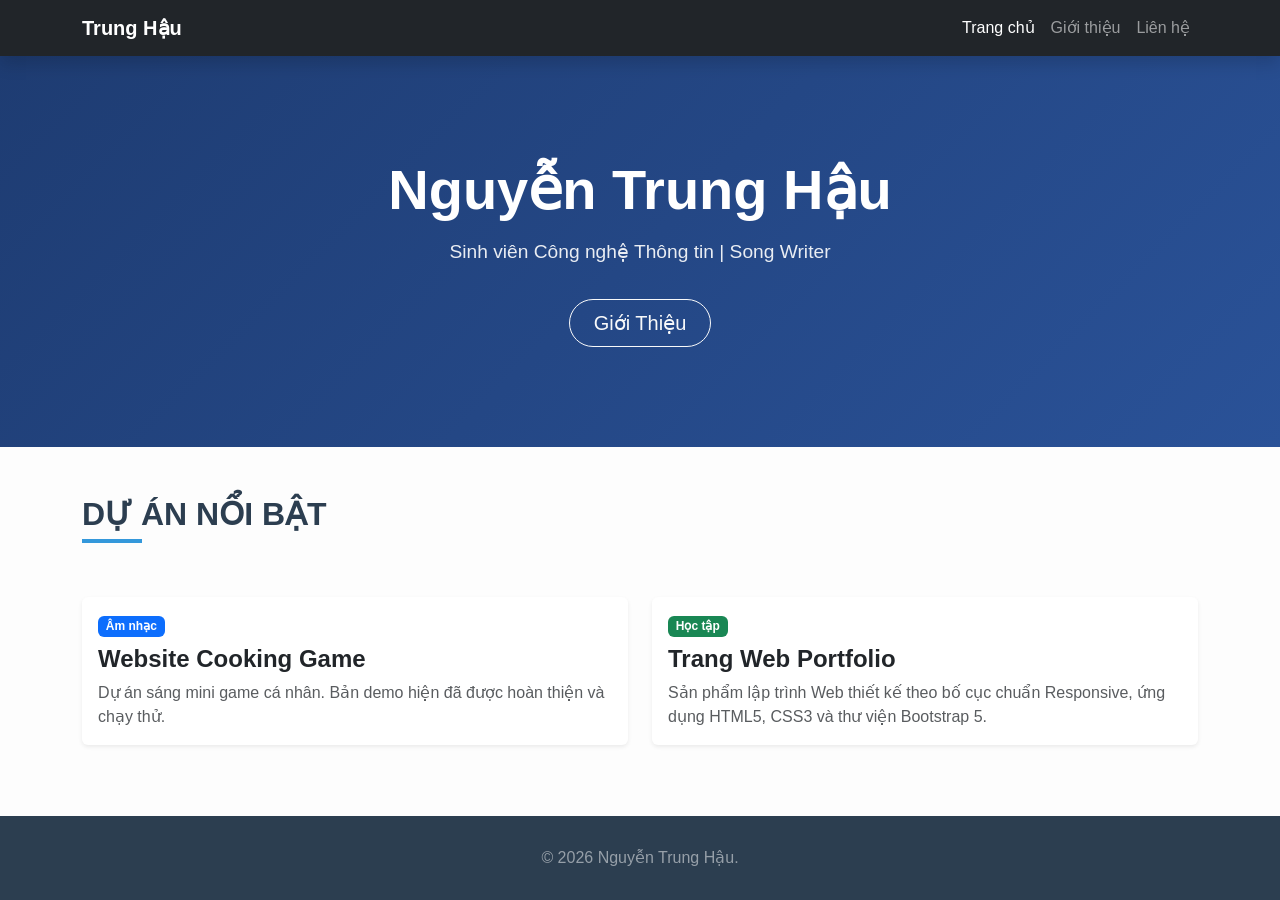
==== index.html @ fef38250 "Add files via upload" ====
<!DOCTYPE html>
<html lang="vi">
<head>
    <meta charset="UTF-8">
    <meta name="viewport" content="width=device-width, initial-scale=1.0">
    <title>Trang chủ | Nguyễn Trung Hậu</title>
    <link href="https://cdn.jsdelivr.net/npm/bootstrap@5.3.0/dist/css/bootstrap.min.css" rel="stylesheet">
    <link rel="stylesheet" href="css/style.css">
</head>
<body>
    <nav class="navbar navbar-expand-lg navbar-dark bg-dark sticky-top shadow">
        <div class="container">
            <a class="navbar-brand fw-bold" href="index.html">Trung Hậu</a>
            <button class="navbar-toggler" type="button" data-bs-toggle="collapse" data-bs-target="#navbarNav">
                <span class="navbar-toggler-icon"></span>
            </button>
            <div class="collapse navbar-collapse justify-content-end" id="navbarNav">
                <ul class="navbar-nav">
                    <li class="nav-item"><a class="nav-link active" href="index.html">Trang chủ</a></li>
                    <li class="nav-item"><a class="nav-link" href="about.html">Giới thiệu</a></li>
                    <li class="nav-item"><a class="nav-link" href="contact.html">Liên hệ</a></li>
                </ul>
            </div>
        </div>
    </nav>

    <div class="content-wrapper">
        <section class="hero-section">
            <div class="container">
                <h1>Nguyễn Trung Hậu</h1>
                <p>Sinh viên Công nghệ Thông tin | Song Writer</p>
                <a href="about.html" class="btn btn-outline-light btn-lg mt-3 rounded-pill px-4">Giới Thiệu</a>
            </div>
        </section>

        <section class="py-5">
            <div class="container">
                <h2 class="section-title">Dự Án Nổi Bật</h2>
                <div class="row g-4 mt-2">
                    <div class="col-md-6">
                        <div class="card border-0 shadow-sm h-100">
                            <div class="card-body">
                                <span class="badge bg-primary mb-2">Âm nhạc</span>
                                <h4 class="card-title fw-bold">Website Cooking Game</h4>
                                <p class="card-text text-muted">Dự án sáng mini game cá nhân. Bản demo hiện đã được hoàn thiện và chạy thử.</p>
                            </div>
                        </div>
                    </div>
                    <div class="col-md-6">
                        <div class="card border-0 shadow-sm h-100">
                            <div class="card-body">
                                <span class="badge bg-success mb-2">Học tập</span>
                                <h4 class="card-title fw-bold">Trang Web Portfolio</h4>
                                <p class="card-text text-muted">Sản phẩm lập trình Web thiết kế theo bố cục chuẩn Responsive, ứng dụng HTML5, CSS3 và thư viện Bootstrap 5.</p>
                            </div>
                        </div>
                    </div>
                </div>
            </div>
        </section>
    </div>

    <footer>
        <p class="mb-0 text-white-50">&copy; 2026 Nguyễn Trung Hậu.</p>
    </footer>

    <script src="https://cdn.jsdelivr.net/npm/bootstrap@5.3.0/dist/js/bootstrap.bundle.min.js"></script>
    <script src="js/script.js"></script>
</body>
</html>
---- css/style.css ----
/* Reset cơ bản và font chữ */
body { font-family: 'Segoe UI', Tahoma, Geneva, Verdana, sans-serif; display: flex; flex-direction: column; min-height: 100vh; background: #fdfdfd;}

/* Ép phần nội dung đẩy Footer xuống đáy trang */
.content-wrapper { flex: 1; }

/* Phần Banner trên cùng */
.hero-section {
    background: linear-gradient(135deg, #1e3c72 0%, #2a5298 100%);
    color: white;
    padding: 100px 0;
    text-align: center;
}
.hero-section h1 { font-size: 3.5rem; font-weight: 700; margin-bottom: 15px; }
.hero-section p { font-size: 1.2rem; font-weight: 300; opacity: 0.9; }

/* Chỉnh ảnh đại diện */
.profile-img {
    width: 100%;
    max-width: 300px;
    border-radius: 15px;
    box-shadow: 0 10px 30px rgba(0,0,0,0.1);
}

/* Các khối tiêu đề */
.section-title {
    position: relative;
    margin-bottom: 40px;
    font-weight: 700;
    color: #2c3e50;
    text-transform: uppercase;
}
.section-title::after {
    content: '';
    width: 60px;
    height: 4px;
    background-color: #3498db;
    position: absolute;
    bottom: -10px;
    left: 0;
}

/* Thẻ sở thích */
.hobby-card {
    background: #f8f9fa;
    padding: 20px;
    border-radius: 10px;
    text-align: center;
    transition: all 0.3s ease;
    height: 100%;
    border-bottom: 3px solid transparent;
}
.hobby-card:hover {
    transform: translateY(-5px);
    background: #ffffff;
    box-shadow: 0 10px 20px rgba(0,0,0,0.05);
    border-bottom: 3px solid #3498db;
}
.hobby-card i { font-size: 2.5rem; color: #3498db; margin-bottom: 15px; }

/* Footer */
footer { background: #2c3e50; color: white; padding: 30px 0; text-align: center; }
.social-links a {
    color: white;
    font-size: 1.5rem;
    margin: 0 10px;
    transition: color 0.3s;
}
.social-links a:hover { color: #3498db; }
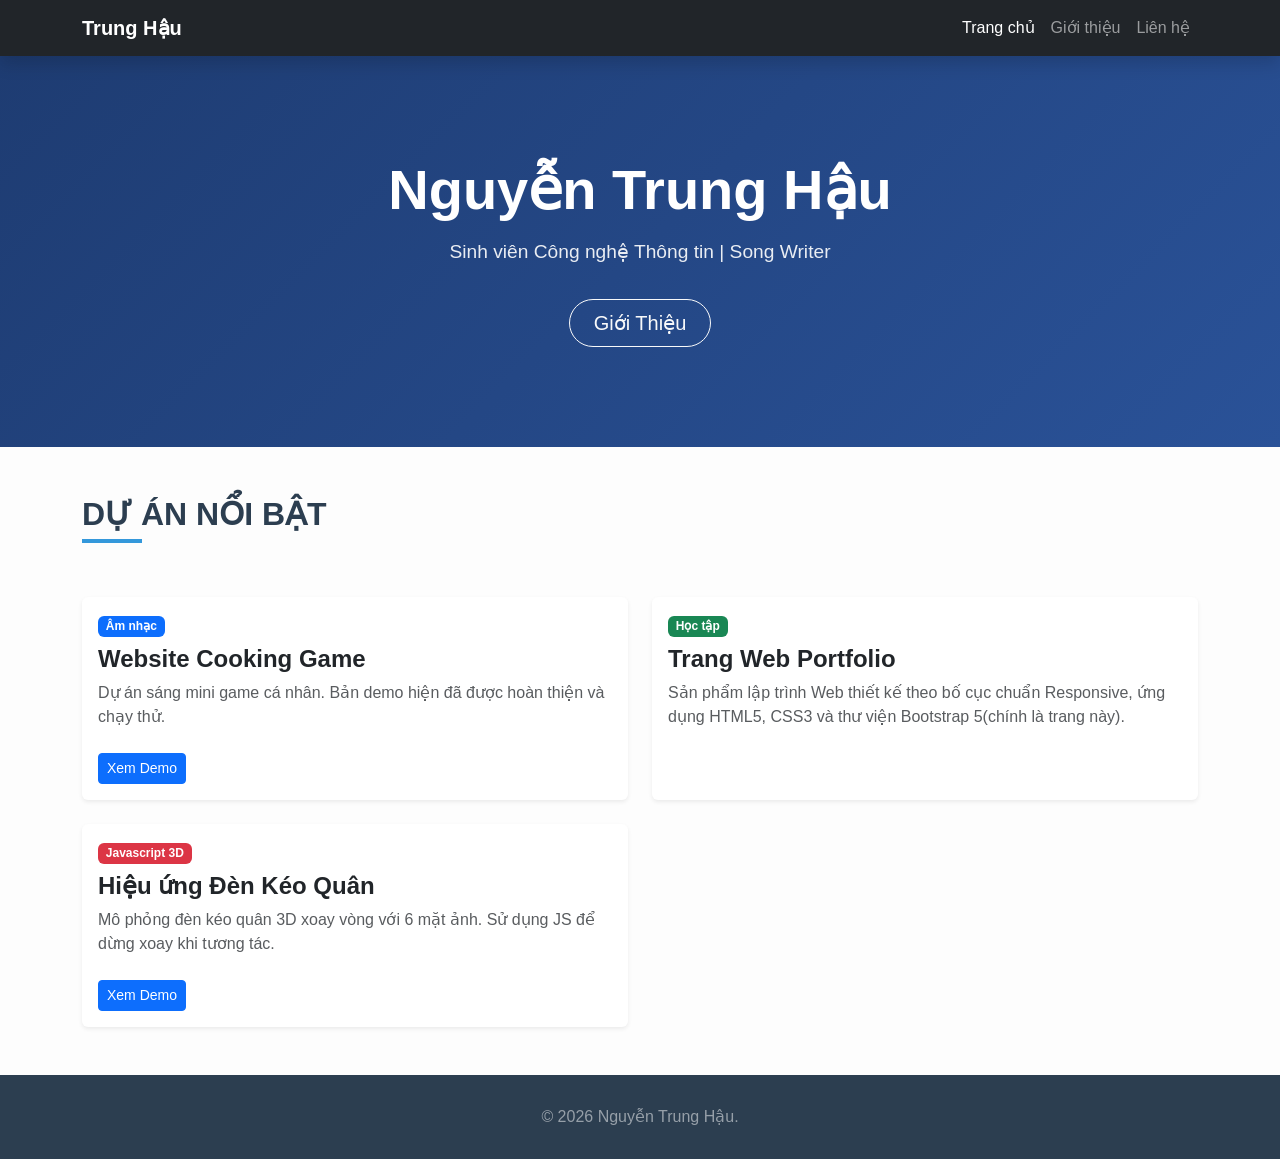
==== commit bd723959: "Add files via upload" ====
--- a/index.html
+++ b/index.html
@@ -37,24 +37,39 @@
             <div class="container">
                 <h2 class="section-title">Dự Án Nổi Bật</h2>
                 <div class="row g-4 mt-2">
+                    
                     <div class="col-md-6">
                         <div class="card border-0 shadow-sm h-100">
                             <div class="card-body">
                                 <span class="badge bg-primary mb-2">Âm nhạc</span>
                                 <h4 class="card-title fw-bold">Website Cooking Game</h4>
                                 <p class="card-text text-muted">Dự án sáng mini game cá nhân. Bản demo hiện đã được hoàn thiện và chạy thử.</p>
+                                <a href="https://trunghauu1201.github.io/cookinggame/" class="btn btn-primary btn-sm mt-2">Xem Demo</a>
                             </div>
                         </div>
                     </div>
+
                     <div class="col-md-6">
                         <div class="card border-0 shadow-sm h-100">
                             <div class="card-body">
                                 <span class="badge bg-success mb-2">Học tập</span>
                                 <h4 class="card-title fw-bold">Trang Web Portfolio</h4>
-                                <p class="card-text text-muted">Sản phẩm lập trình Web thiết kế theo bố cục chuẩn Responsive, ứng dụng HTML5, CSS3 và thư viện Bootstrap 5.</p>
+                                <p class="card-text text-muted">Sản phẩm lập trình Web thiết kế theo bố cục chuẩn Responsive, ứng dụng HTML5, CSS3 và thư viện Bootstrap 5(chính là trang này).</p>
                             </div>
                         </div>
                     </div>
+                    
+                    <div class="col-md-6">
+                        <div class="card border-0 shadow-sm h-100">
+                            <div class="card-body">
+                                <span class="badge bg-danger mb-2">Javascript 3D</span>
+                                <h4 class="card-title fw-bold">Hiệu ứng Đèn Kéo Quân</h4>
+                                <p class="card-text text-muted">Mô phỏng đèn kéo quân 3D xoay vòng với 6 mặt ảnh. Sử dụng JS để dừng xoay khi tương tác.</p>
+                                <a href="denkeoquan.html" class="btn btn-primary btn-sm mt-2">Xem Demo</a>
+                            </div>
+                        </div>
+                    </div>
+
                 </div>
             </div>
         </section>
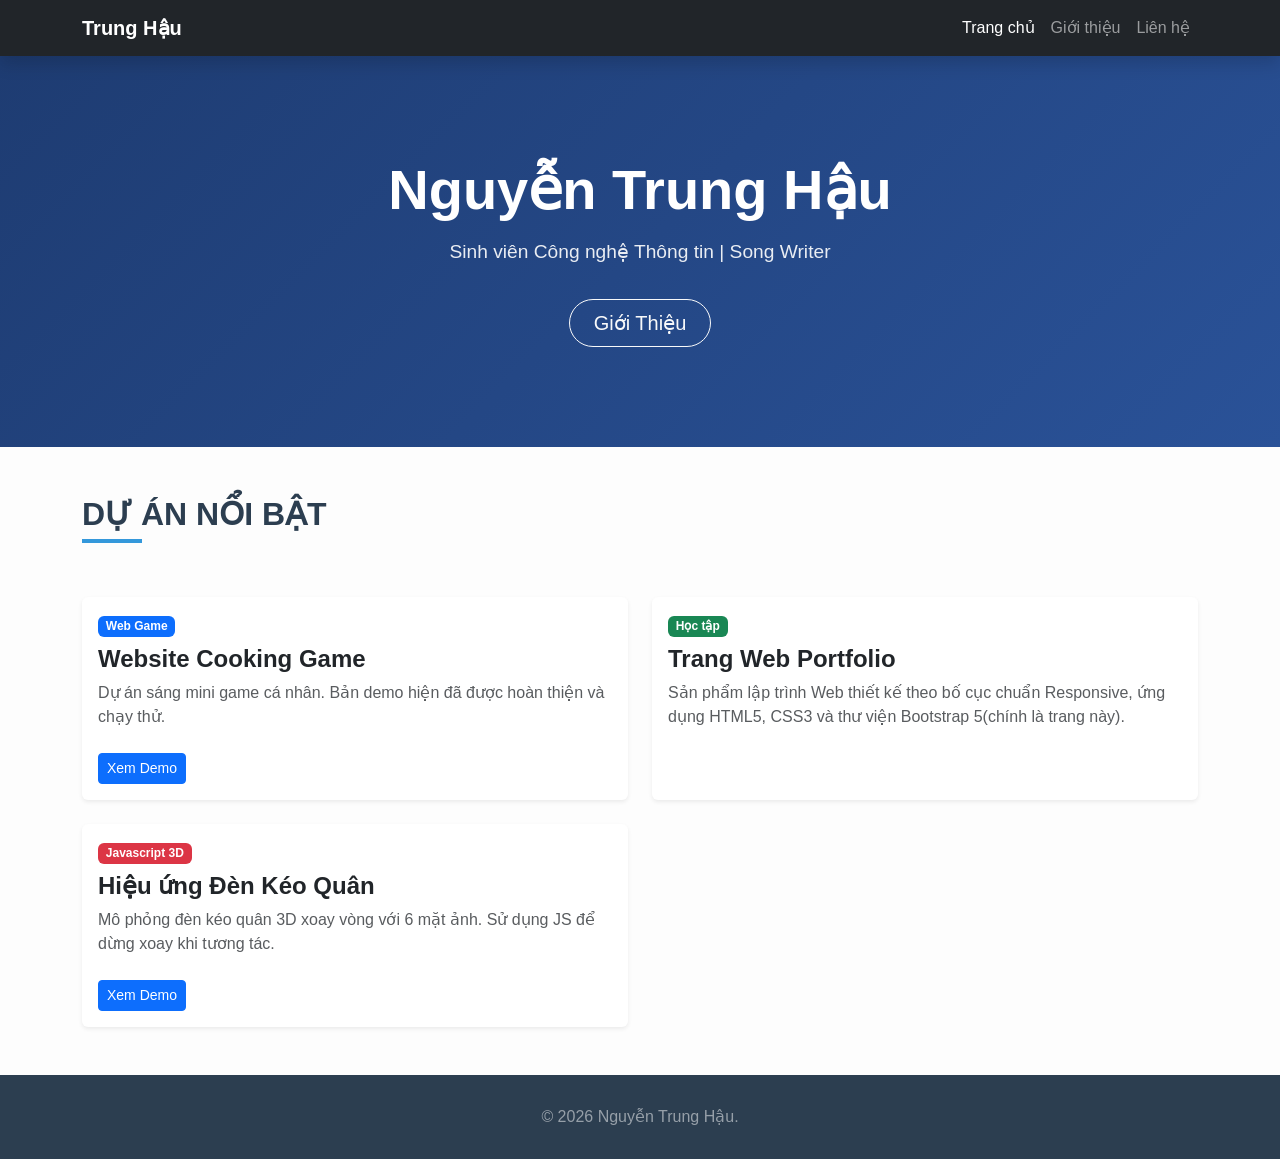
==== commit 220347a0: "Add files via upload" ====
--- a/index.html
+++ b/index.html
@@ -41,7 +41,7 @@
                     <div class="col-md-6">
                         <div class="card border-0 shadow-sm h-100">
                             <div class="card-body">
-                                <span class="badge bg-primary mb-2">Âm nhạc</span>
+                                <span class="badge bg-primary mb-2">Web Game</span>
                                 <h4 class="card-title fw-bold">Website Cooking Game</h4>
                                 <p class="card-text text-muted">Dự án sáng mini game cá nhân. Bản demo hiện đã được hoàn thiện và chạy thử.</p>
                                 <a href="https://trunghauu1201.github.io/cookinggame/" class="btn btn-primary btn-sm mt-2">Xem Demo</a>
